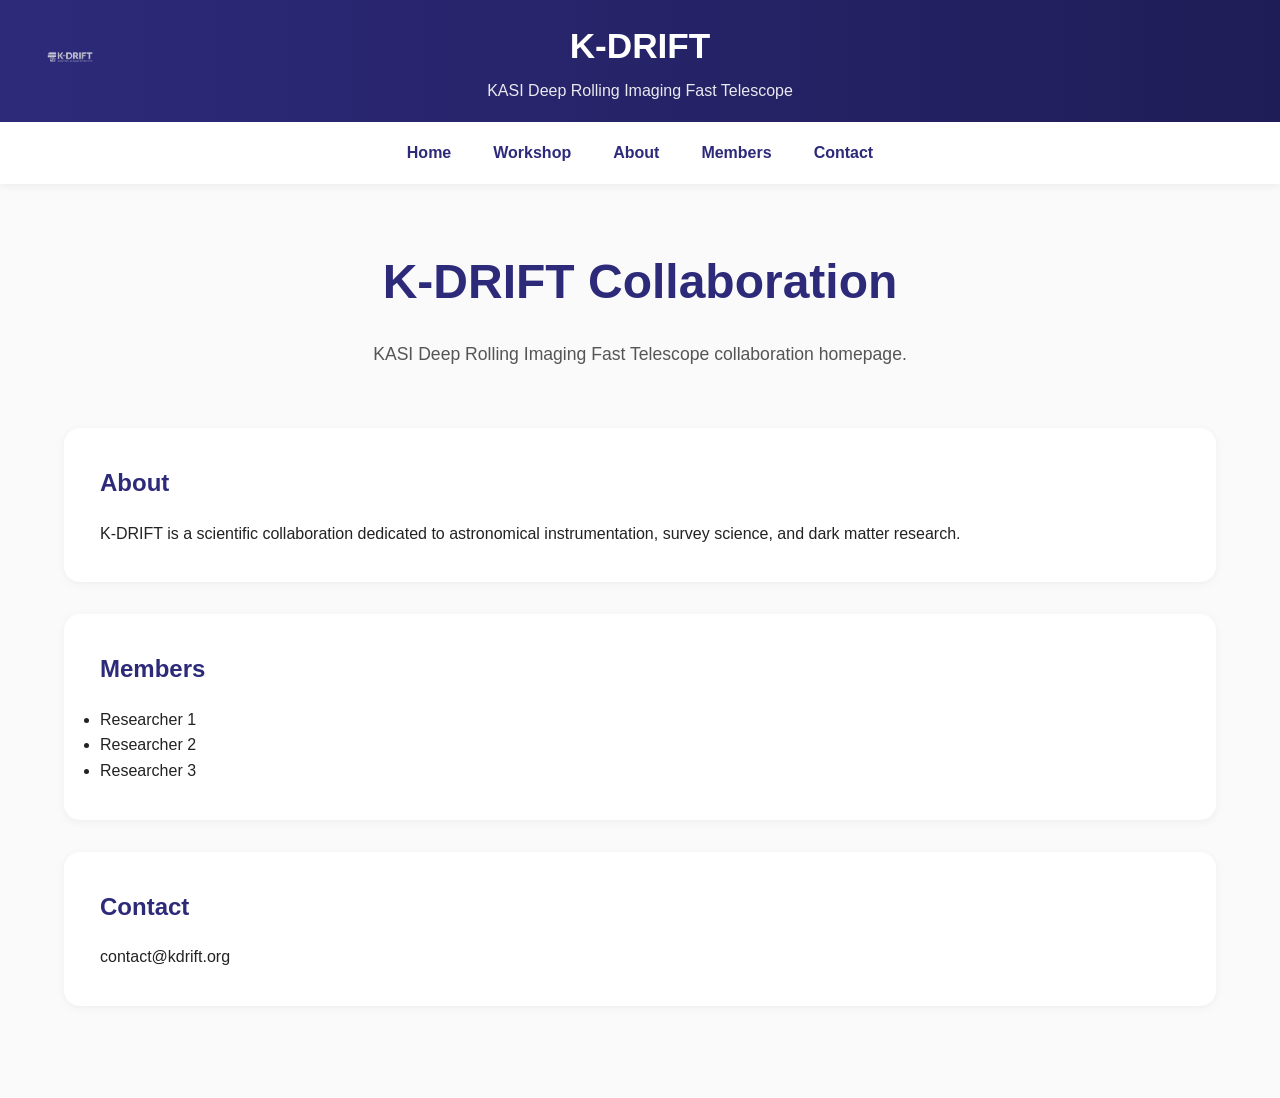
==== index.html @ fba693a2 "Update index.html" ====
<!DOCTYPE html>
<html lang="en">

<head>
  <meta charset="UTF-8">
  <meta name="viewport" content="width=device-width, initial-scale=1.0">
  <title>K-DRIFT</title>

  <link rel="stylesheet" href="style.css">
</head>

<body>

  <!-- HEADER -->
  <header class="top-header">

    <div class="header-left">
      <img src="K-DRIFT(Logotype)_grey.png" alt="K-DRIFT Logo">
    </div>

    <div class="header-center">
      <h1>K-DRIFT</h1>
      <p>KASI Deep Rolling Imaging Fast Telescope</p>
    </div>

  </header>

  <!-- NAVIGATION -->
  <nav>
    <a href="index.html">Home</a>
    <a href="workshop.html">Workshop</a>
    <a href="#about">About</a>
    <a href="#members">Members</a>
    <a href="#contact">Contact</a>
  </nav>

  <!-- MAIN -->
  <main>

    <!-- HERO -->
    <section class="hero">

      <h2>K-DRIFT Collaboration</h2>

      <p>
        KASI Deep Rolling Imaging Fast Telescope collaboration homepage.
      </p>

    </section>

    <!-- ABOUT -->
    <section class="content-card" id="about">

      <h3>About</h3>

      <p>
        K-DRIFT is a scientific collaboration dedicated to astronomical
        instrumentation, survey science, and dark matter research.
      </p>

    </section>

    <!-- MEMBERS -->
    <section class="content-card" id="members">

      <h3>Members</h3>

      <ul>
        <li>Researcher 1</li>
        <li>Researcher 2</li>
        <li>Researcher 3</li>
      </ul>

    </section>

    <!-- CONTACT -->
    <section class="content-card" id="contact">

      <h3>Contact</h3>

      <p>
        contact@kdrift.org
      </p>

    </section>

  </main>

</body>

</html>
---- style.css ----
/* RESET */

* {
  margin: 0;
  padding: 0;
  box-sizing: border-box;
}

/* BODY */

body {
  font-family: Arial, Helvetica, sans-serif;
  background: #fafafa;
  color: #222;
  line-height: 1.6;
}

/* HEADER */

.top-header {
  background: linear-gradient(90deg, #2d2a7a, #1f1d57);

  color: white;

  display: flex;
  align-items: center;
  justify-content: center;

  position: relative;

  padding: 18px 40px;
}

/* LOGO */

.header-left {
  position: absolute;
  left: 40px;
}

.header-left img {
  height: 60px;
  width: auto;
}

/* HEADER TEXT */

.header-center {
  text-align: center;
}

.header-center h1 {
  font-size: 2.2rem;
}

.header-center p {
  margin-top: 4px;
  font-size: 1rem;
  opacity: 0.9;
}

/* NAVIGATION */

nav {
  background: white;

  display: flex;
  justify-content: center;
  align-items: center;

  gap: 42px;

  padding: 18px;

  box-shadow: 0 2px 8px rgba(0,0,0,0.06);
}

nav a {
  text-decoration: none;

  color: #2d2a7a;

  font-weight: 600;

  transition: 0.2s;
}

nav a:hover {
  opacity: 0.7;
}

/* MAIN */

main {
  max-width: 1200px;

  margin: 0 auto;

  padding: 60px 24px;
}

/* HERO */

.hero {
  text-align: center;

  margin-bottom: 60px;
}

.hero h2 {
  font-size: 3rem;

  color: #2d2a7a;

  margin-bottom: 20px;
}

.hero p {
  max-width: 760px;

  margin: 0 auto;

  font-size: 1.1rem;

  color: #555;
}

/* GENERIC CONTENT CARD */

.content-card {
  background: white;

  border-radius: 16px;

  padding: 36px;

  margin-bottom: 32px;

  box-shadow: 0 2px 10px rgba(0,0,0,0.05);
}

.content-card h3 {
  color: #2d2a7a;

  margin-bottom: 18px;

  font-size: 1.5rem;
}

/* COMMITTEE GRID */

.committee-grid {
  display: grid;

  grid-template-columns: 1fr 1fr;

  gap: 32px;

  margin-bottom: 40px;
}

/* COMMITTEE CARD */

.committee-card {
  background: white;

  border: 1px solid #ddd;

  border-radius: 16px;

  padding: 32px;

  box-shadow: 0 2px 10px rgba(0,0,0,0.04);
}

.committee-card h3 {
  color: #2d2a7a;

  margin-bottom: 20px;

  font-size: 1.4rem;
}

.committee-card ul {
  padding-left: 20px;
}

.committee-card li {
  margin-bottom: 10px;
}

/* LINK GRID */

.link-grid {
  display: grid;

  grid-template-columns: 1fr 1fr;

  gap: 24px;

  margin-bottom: 40px;
}

/* LINK CARD */

.info-link {
  background: white;

  border: 2px solid #2d2a7a;

  border-radius: 16px;

  padding: 28px 32px;

  text-decoration: none;

  color: inherit;

  display: flex;
  justify-content: space-between;
  align-items: center;

  transition: 0.2s;
}

.info-link:hover {
  transform: translateY(-3px);

  box-shadow: 0 8px 20px rgba(0,0,0,0.08);
}

.info-link h3 {
  color: #2d2a7a;

  margin-bottom: 8px;

  font-size: 1.4rem;
}

.info-link span {
  font-size: 3rem;

  color: #2d2a7a;
}

/* VENUE */

.venue-section {
  background: white;

  border-radius: 18px;

  padding: 36px;

  display: grid;

  grid-template-columns: 1fr 1.5fr;

  gap: 32px;

  box-shadow: 0 2px 10px rgba(0,0,0,0.05);
}

.venue-info h3 {
  color: #2d2a7a;

  margin-bottom: 20px;

  font-size: 1.5rem;
}

.venue-info p {
  margin-bottom: 18px;
}

/* MAP */

.venue-map iframe {
  border-radius: 12px;
}

/* RESPONSIVE */

@media (max-width: 900px) {

  .committee-grid,
  .link-grid,
  .venue-section {
    grid-template-columns: 1fr;
  }

  nav {
    gap: 20px;
    flex-wrap: wrap;
  }

  .hero h2 {
    font-size: 2.2rem;
  }

  .header-left {
    left: 20px;
  }

  .header-left img {
    height: 45px;
  }

}
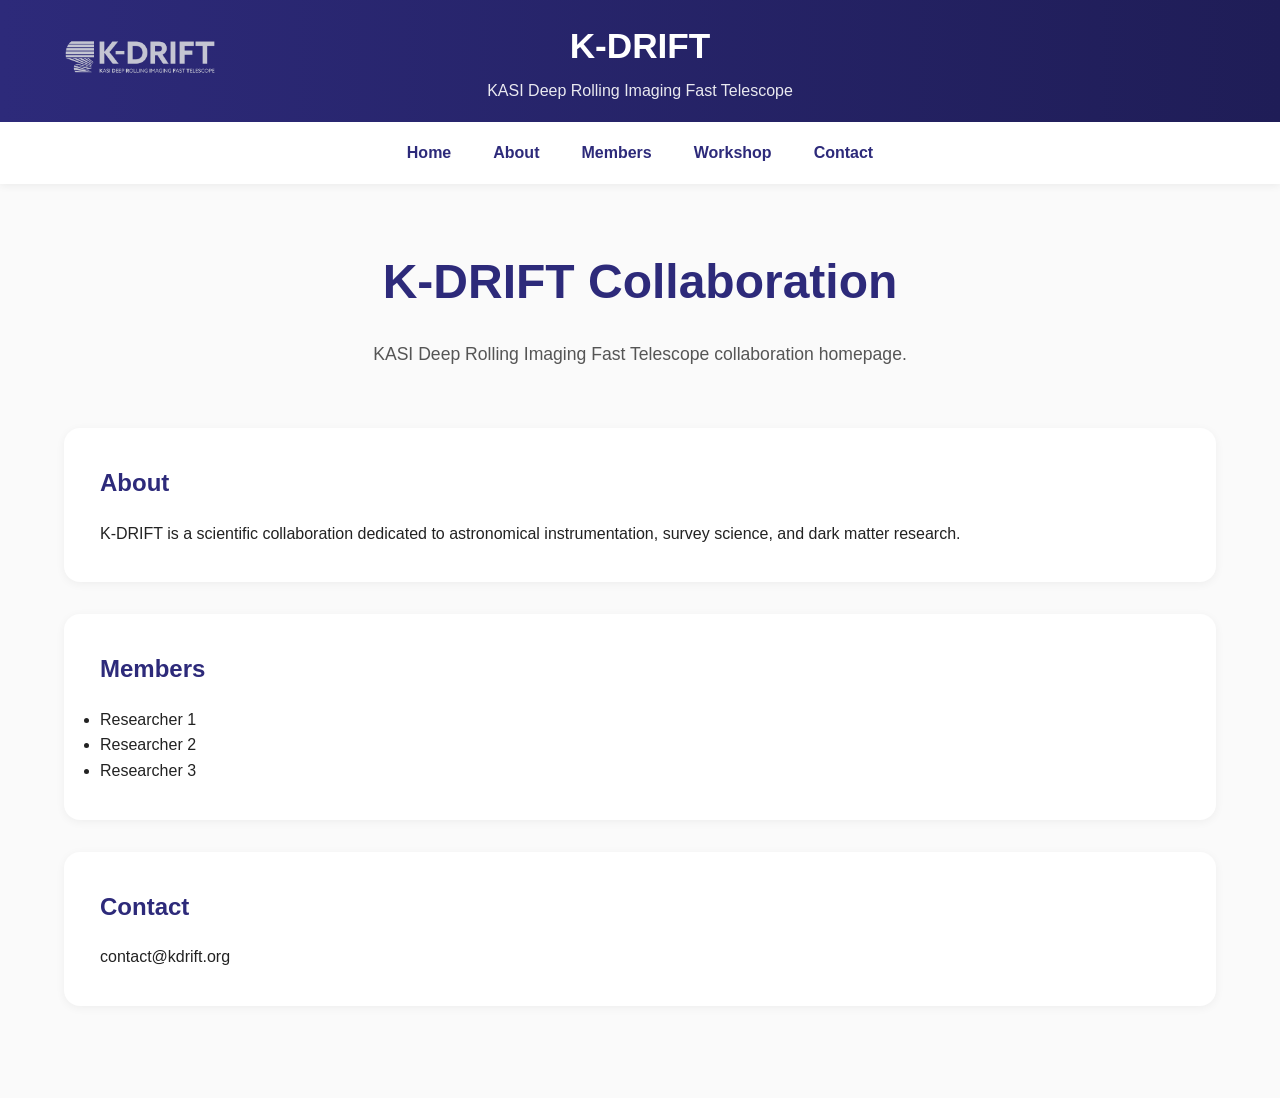
==== commit 67fd9a91: "Update index.html" ====
--- a/index.html
+++ b/index.html
@@ -27,10 +27,10 @@
 
   <!-- NAVIGATION -->
   <nav>
-    <a href="index.html">Home</a>
-    <a href="workshop.html">Workshop</a>
+    <a href="index.html">Home</a> 
     <a href="#about">About</a>
     <a href="#members">Members</a>
+    <a href="workshop.html">Workshop</a>
     <a href="#contact">Contact</a>
   </nav>
 
--- a/style.css
+++ b/style.css
@@ -39,7 +39,7 @@
 }
 
 .header-left img {
-  height: 60px;
+  height: 200px;
   width: auto;
 }
 
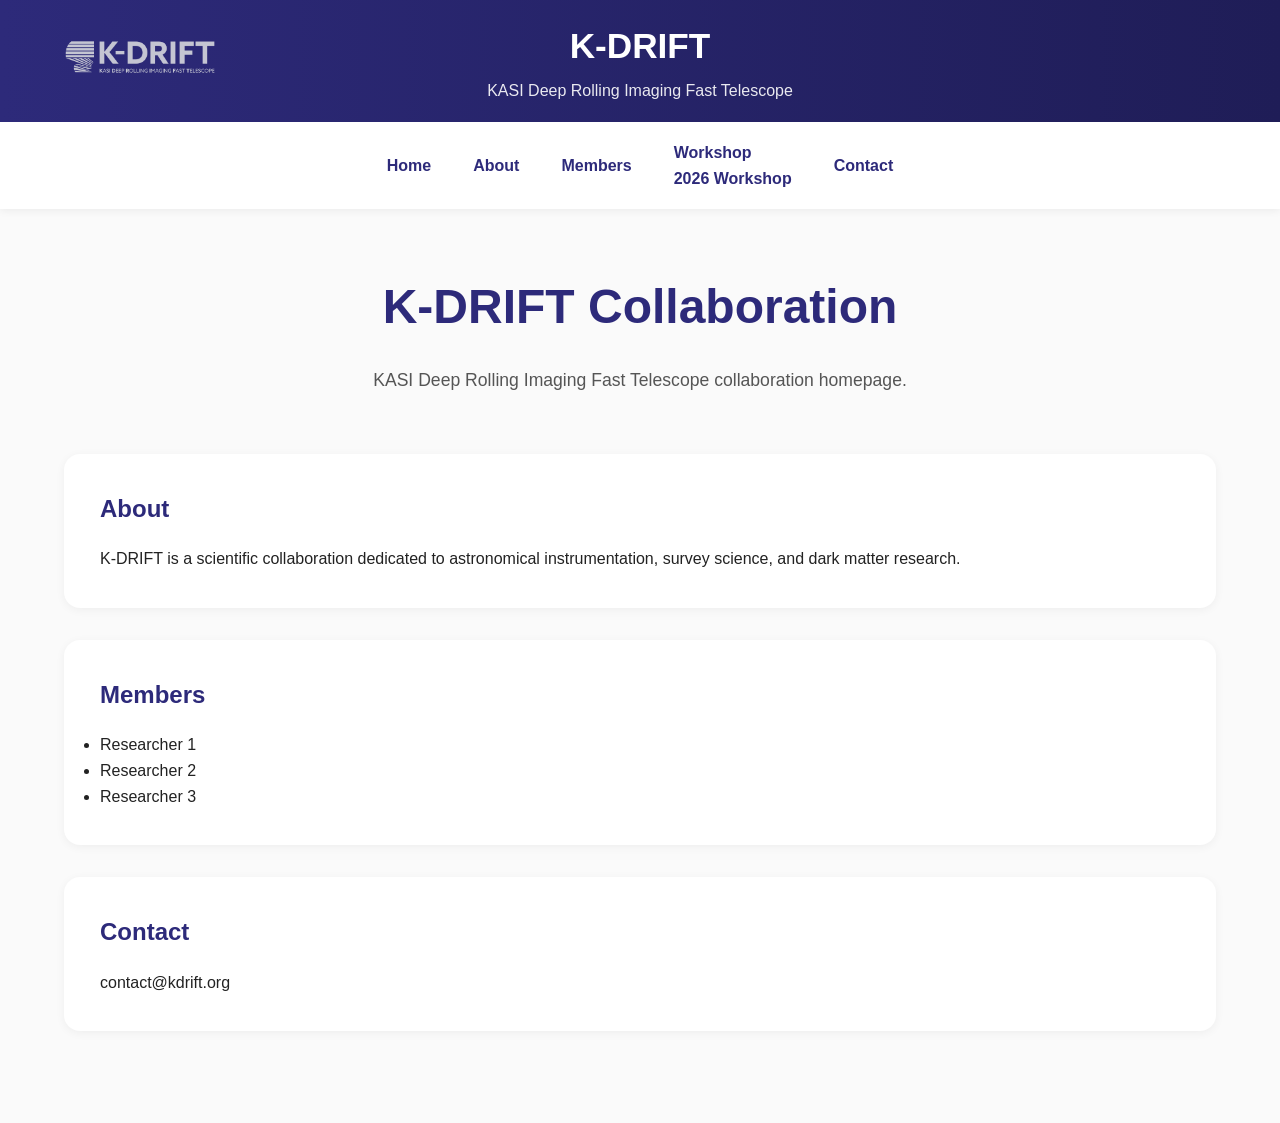
==== commit 4f3e0a20: "Update index.html" ====
--- a/index.html
+++ b/index.html
@@ -15,7 +15,7 @@
   <header class="top-header">
 
     <div class="header-left">
-      <img src="K-DRIFT(Logotype)_grey.png" alt="K-DRIFT Logo">
+      <img src="K-DRIFT(Logotype)_grey.png" alt="K-DRIFT Logo" style="height: 200px; width: auto;">
     </div>
 
     <div class="header-center">
@@ -30,9 +30,20 @@
     <a href="index.html">Home</a> 
     <a href="#about">About</a>
     <a href="#members">Members</a>
-    <a href="workshop.html">Workshop</a>
+    
+      <!-- WORKSHOP DROPDOWN -->
+  <div class="dropdown">
+
+    <a href="#" class="dropbtn">Workshop</a>
+
+    <div class="dropdown-content">
+      <a href="workshop.html">2026 Workshop</a>
+    </div>
+
+  </div>
     <a href="#contact">Contact</a>
   </nav>
+
 
   <!-- MAIN -->
   <main>
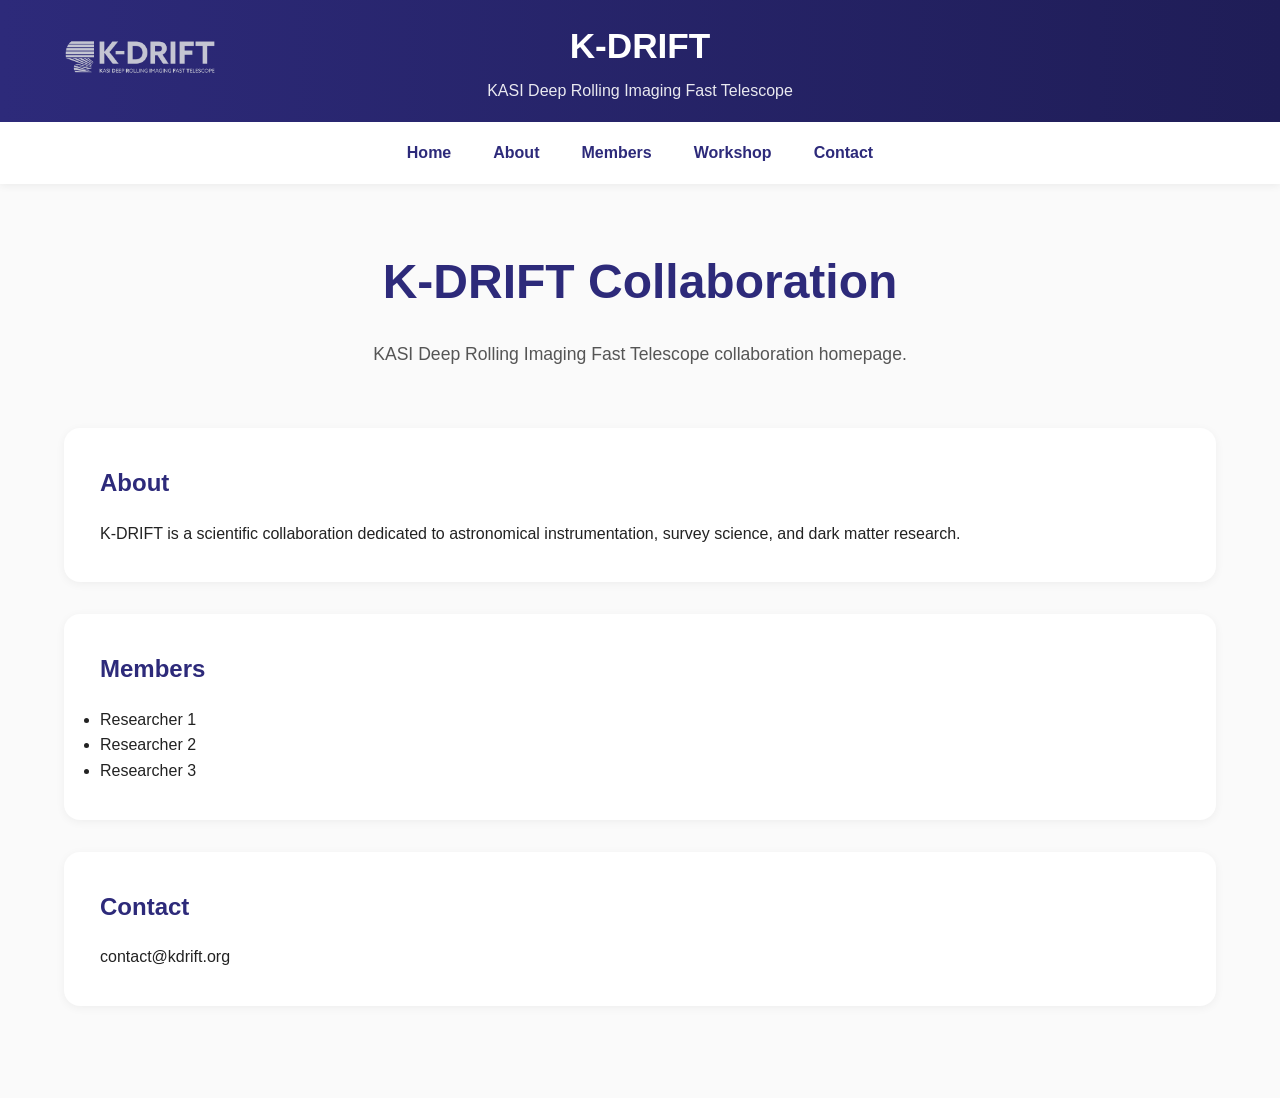
==== commit fc346532: "Update index.html" ====
--- a/index.html
+++ b/index.html
@@ -26,23 +26,21 @@
   </header>
 
   <!-- NAVIGATION -->
-  <nav>
-    <a href="index.html">Home</a> 
-    <a href="#about">About</a>
-    <a href="#members">Members</a>
-    
-      <!-- WORKSHOP DROPDOWN -->
+  <nav class="main-nav">
+  <a href="index.html">Home</a>
+  <a href="index.html#about">About</a>
+  <a href="index.html#members">Members</a>
+
   <div class="dropdown">
-
-    <a href="#" class="dropbtn">Workshop</a>
+    <a href="workshop.html" class="dropbtn">Workshop</a>
 
     <div class="dropdown-content">
-      <a href="workshop.html">2026 Workshop</a>
+      <a href="workshop.html">2026</a>
     </div>
+  </div>
 
-  </div>
-    <a href="#contact">Contact</a>
-  </nav>
+  <a href="index.html#contact">Contact</a>
+</nav>
 
 
   <!-- MAIN -->
--- a/style.css
+++ b/style.css
@@ -307,3 +307,65 @@
   }
 
 }
+/* DROPDOWN */
+
+.dropdown {
+  position: relative;
+  display: inline-block;
+}
+
+.dropbtn {
+  color: #2d2a7a;
+  text-decoration: none;
+  font-weight: 600;
+}
+
+/* dropdown box */
+
+.dropdown-content {
+  display: none;
+
+  position: absolute;
+
+  top: 100%;
+  left: 50%;
+  transform: translateX(-50%);
+
+  min-width: 180px;
+
+  background: white;
+
+  border-radius: 10px;
+
+  box-shadow: 0 8px 20px rgba(0,0,0,0.12);
+
+  overflow: hidden;
+
+  z-index: 999;
+}
+
+/* dropdown links */
+
+.dropdown-content a {
+  display: block;
+
+  padding: 12px 18px;
+
+  color: #2d2a7a;
+
+  text-decoration: none;
+
+  text-align: center;
+
+  transition: 0.2s;
+}
+
+.dropdown-content a:hover {
+  background: #f4f4fa;
+}
+
+/* hover */
+
+.dropdown:hover .dropdown-content {
+  display: block;
+}
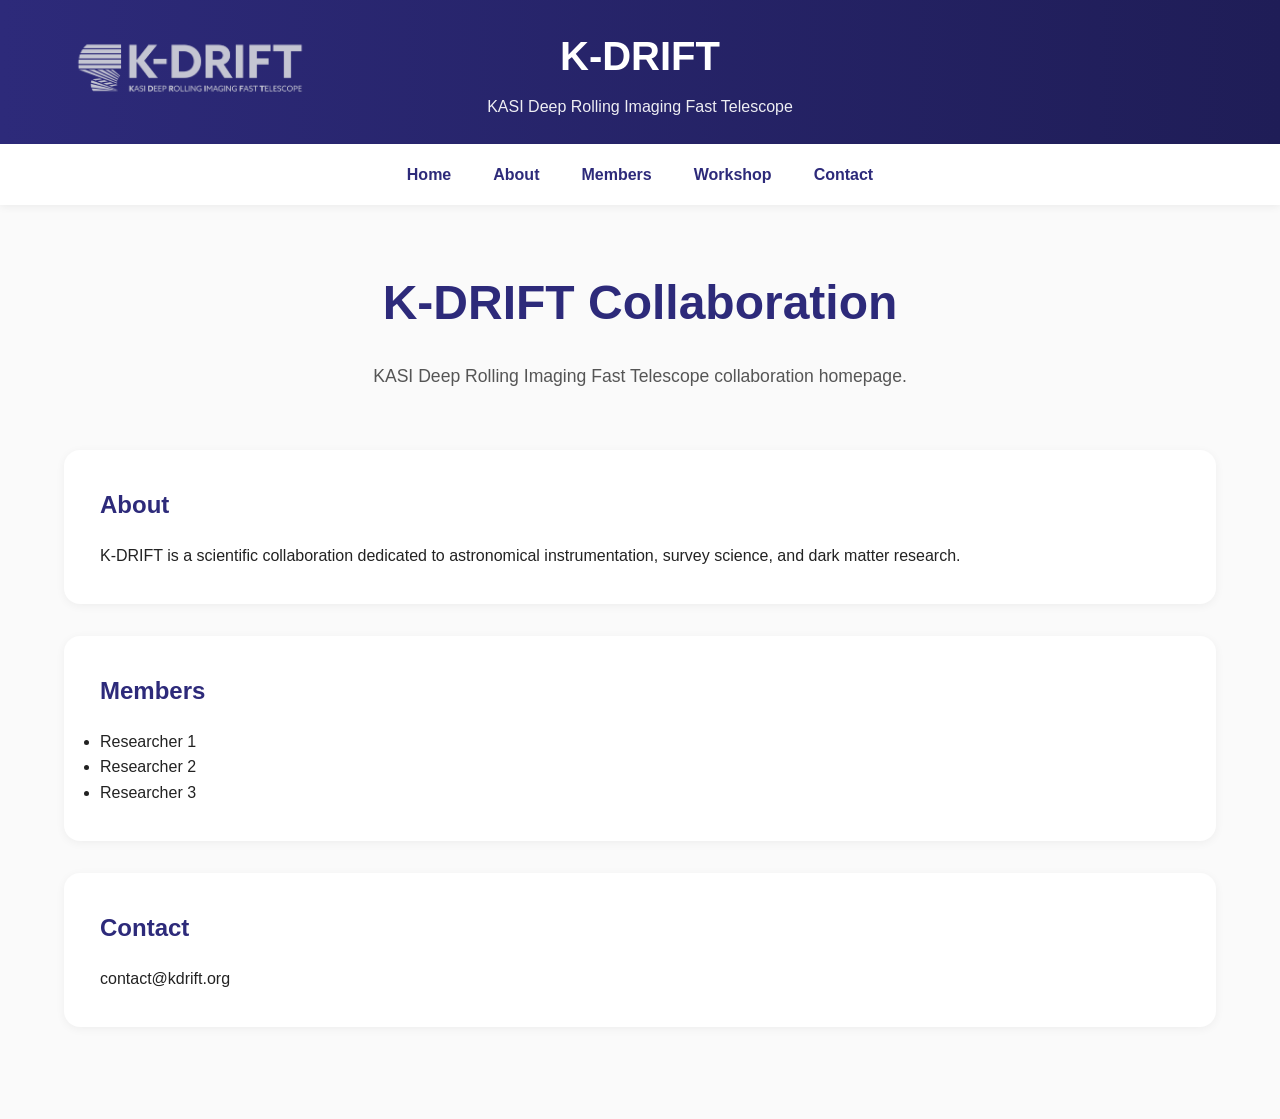
==== commit 31599b15: "Update index.html" ====
--- a/index.html
+++ b/index.html
@@ -15,7 +15,7 @@
   <header class="top-header">
 
     <div class="header-left">
-      <img src="K-DRIFT(Logotype)_grey.png" alt="K-DRIFT Logo" style="height: 200px; width: auto;">
+      <img src="K-DRIFT(Logotype)_grey.png" alt="K-DRIFT Logo" style="height: 300px; width: auto;">
     </div>
 
     <div class="header-center">
--- a/style.css
+++ b/style.css
@@ -1,4 +1,6 @@
-/* RESET */
+/* ========================================
+   RESET
+======================================== */
 
 * {
   margin: 0;
@@ -6,7 +8,9 @@
   box-sizing: border-box;
 }
 
-/* BODY */
+/* ========================================
+   BODY
+======================================== */
 
 body {
   font-family: Arial, Helvetica, sans-serif;
@@ -15,7 +19,9 @@
   line-height: 1.6;
 }
 
-/* HEADER */
+/* ========================================
+   HEADER
+======================================== */
 
 .top-header {
   background: linear-gradient(90deg, #2d2a7a, #1f1d57);
@@ -28,7 +34,7 @@
 
   position: relative;
 
-  padding: 18px 40px;
+  padding: 24px 40px;
 }
 
 /* LOGO */
@@ -39,7 +45,7 @@
 }
 
 .header-left img {
-  height: 200px;
+  height: 110px;
   width: auto;
 }
 
@@ -50,18 +56,21 @@
 }
 
 .header-center h1 {
-  font-size: 2.2rem;
+  font-size: 2.5rem;
+  margin: 0;
 }
 
 .header-center p {
-  margin-top: 4px;
+  margin-top: 6px;
   font-size: 1rem;
-  opacity: 0.9;
-}
-
-/* NAVIGATION */
-
-nav {
+  opacity: 0.92;
+}
+
+/* ========================================
+   NAVIGATION
+======================================== */
+
+.main-nav {
   background: white;
 
   display: flex;
@@ -73,23 +82,94 @@
   padding: 18px;
 
   box-shadow: 0 2px 8px rgba(0,0,0,0.06);
-}
-
-nav a {
+
+  position: relative;
+  z-index: 100;
+}
+
+/* MAIN NAV LINKS */
+
+.main-nav > a,
+.dropbtn {
+  color: #2d2a7a;
+
+  font-weight: 600;
+
   text-decoration: none;
 
-  color: #2d2a7a;
-
-  font-weight: 600;
-
   transition: 0.2s;
-}
-
-nav a:hover {
+
+  cursor: pointer;
+}
+
+.main-nav > a:hover,
+.dropbtn:hover {
   opacity: 0.7;
 }
 
-/* MAIN */
+/* ========================================
+   DROPDOWN
+======================================== */
+
+.dropdown {
+  position: relative;
+  display: inline-block;
+}
+
+/* DROPDOWN BOX */
+
+.dropdown-content {
+  display: none;
+
+  position: absolute;
+
+  top: 100%;
+  left: 50%;
+
+  transform: translateX(-50%);
+
+  min-width: 160px;
+
+  background: white;
+
+  border-radius: 10px;
+
+  box-shadow: 0 8px 20px rgba(0,0,0,0.12);
+
+  overflow: hidden;
+
+  z-index: 999;
+}
+
+/* DROPDOWN LINKS */
+
+.dropdown-content a {
+  display: block;
+
+  padding: 12px 18px;
+
+  text-align: center;
+
+  text-decoration: none;
+
+  color: #2d2a7a;
+
+  transition: 0.2s;
+}
+
+.dropdown-content a:hover {
+  background: #f4f4fa;
+}
+
+/* SHOW ON HOVER */
+
+.dropdown:hover .dropdown-content {
+  display: block;
+}
+
+/* ========================================
+   MAIN
+======================================== */
 
 main {
   max-width: 1200px;
@@ -99,7 +179,9 @@
   padding: 60px 24px;
 }
 
-/* HERO */
+/* ========================================
+   HERO
+======================================== */
 
 .hero {
   text-align: center;
@@ -125,7 +207,9 @@
   color: #555;
 }
 
-/* GENERIC CONTENT CARD */
+/* ========================================
+   CONTENT CARD
+======================================== */
 
 .content-card {
   background: white;
@@ -147,7 +231,9 @@
   font-size: 1.5rem;
 }
 
-/* COMMITTEE GRID */
+/* ========================================
+   COMMITTEE GRID
+======================================== */
 
 .committee-grid {
   display: grid;
@@ -159,7 +245,9 @@
   margin-bottom: 40px;
 }
 
-/* COMMITTEE CARD */
+/* ========================================
+   COMMITTEE CARD
+======================================== */
 
 .committee-card {
   background: white;
@@ -189,7 +277,9 @@
   margin-bottom: 10px;
 }
 
-/* LINK GRID */
+/* ========================================
+   LINK GRID
+======================================== */
 
 .link-grid {
   display: grid;
@@ -201,7 +291,9 @@
   margin-bottom: 40px;
 }
 
-/* LINK CARD */
+/* ========================================
+   LINK CARD
+======================================== */
 
 .info-link {
   background: white;
@@ -243,7 +335,9 @@
   color: #2d2a7a;
 }
 
-/* VENUE */
+/* ========================================
+   VENUE
+======================================== */
 
 .venue-section {
   background: white;
@@ -279,7 +373,9 @@
   border-radius: 12px;
 }
 
-/* RESPONSIVE */
+/* ========================================
+   RESPONSIVE
+======================================== */
 
 @media (max-width: 900px) {
 
@@ -289,7 +385,7 @@
     grid-template-columns: 1fr;
   }
 
-  nav {
+  .main-nav {
     gap: 20px;
     flex-wrap: wrap;
   }
@@ -303,69 +399,11 @@
   }
 
   .header-left img {
-    height: 45px;
-  }
-
-}
-/* DROPDOWN */
-
-.dropdown {
-  position: relative;
-  display: inline-block;
-}
-
-.dropbtn {
-  color: #2d2a7a;
-  text-decoration: none;
-  font-weight: 600;
-}
-
-/* dropdown box */
-
-.dropdown-content {
-  display: none;
-
-  position: absolute;
-
-  top: 100%;
-  left: 50%;
-  transform: translateX(-50%);
-
-  min-width: 180px;
-
-  background: white;
-
-  border-radius: 10px;
-
-  box-shadow: 0 8px 20px rgba(0,0,0,0.12);
-
-  overflow: hidden;
-
-  z-index: 999;
-}
-
-/* dropdown links */
-
-.dropdown-content a {
-  display: block;
-
-  padding: 12px 18px;
-
-  color: #2d2a7a;
-
-  text-decoration: none;
-
-  text-align: center;
-
-  transition: 0.2s;
-}
-
-.dropdown-content a:hover {
-  background: #f4f4fa;
-}
-
-/* hover */
-
-.dropdown:hover .dropdown-content {
-  display: block;
-}
+    height: 70px;
+  }
+
+  .top-header {
+    padding: 20px;
+  }
+
+}
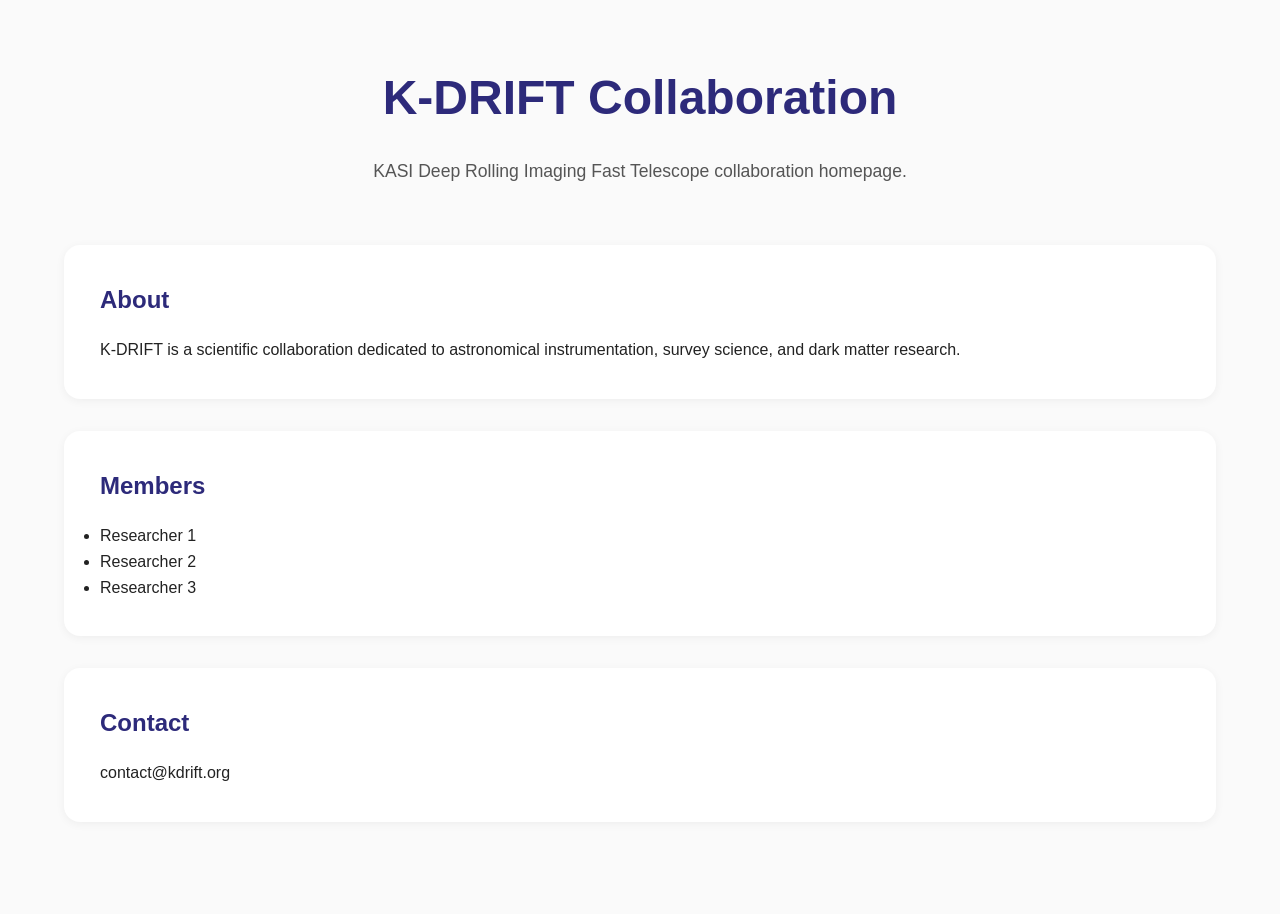
==== commit 24cc32ab: "Update index.html" ====
--- a/index.html
+++ b/index.html
@@ -1,100 +1,48 @@
 <!DOCTYPE html>
 <html lang="en">
-
 <head>
   <meta charset="UTF-8">
   <meta name="viewport" content="width=device-width, initial-scale=1.0">
   <title>K-DRIFT</title>
-
   <link rel="stylesheet" href="style.css">
 </head>
 
 <body>
 
-  <!-- HEADER -->
-  <header class="top-header">
+  <div id="header-placeholder"></div>
 
-    <div class="header-left">
-      <img src="K-DRIFT(Logotype)_grey.png" alt="K-DRIFT Logo" style="height: 300px; width: auto;">
-    </div>
-
-    <div class="header-center">
-      <h1>K-DRIFT</h1>
-      <p>KASI Deep Rolling Imaging Fast Telescope</p>
-    </div>
-
-  </header>
-
-  <!-- NAVIGATION -->
-  <nav class="main-nav">
-  <a href="index.html">Home</a>
-  <a href="index.html#about">About</a>
-  <a href="index.html#members">Members</a>
-
-  <div class="dropdown">
-    <a href="workshop.html" class="dropbtn">Workshop</a>
-
-    <div class="dropdown-content">
-      <a href="workshop.html">2026</a>
-    </div>
-  </div>
-
-  <a href="index.html#contact">Contact</a>
-</nav>
-
-
-  <!-- MAIN -->
   <main>
-
-    <!-- HERO -->
     <section class="hero">
-
       <h2>K-DRIFT Collaboration</h2>
-
       <p>
         KASI Deep Rolling Imaging Fast Telescope collaboration homepage.
       </p>
-
     </section>
 
-    <!-- ABOUT -->
     <section class="content-card" id="about">
-
       <h3>About</h3>
-
       <p>
         K-DRIFT is a scientific collaboration dedicated to astronomical
         instrumentation, survey science, and dark matter research.
       </p>
-
     </section>
 
-    <!-- MEMBERS -->
     <section class="content-card" id="members">
-
       <h3>Members</h3>
-
       <ul>
         <li>Researcher 1</li>
         <li>Researcher 2</li>
         <li>Researcher 3</li>
       </ul>
-
     </section>
 
-    <!-- CONTACT -->
     <section class="content-card" id="contact">
-
       <h3>Contact</h3>
-
-      <p>
-        contact@kdrift.org
-      </p>
-
+      <p>contact@kdrift.org</p>
     </section>
-
   </main>
 
+  <script src="loadHeader.js"></script>
+
 </body>
-
 </html>
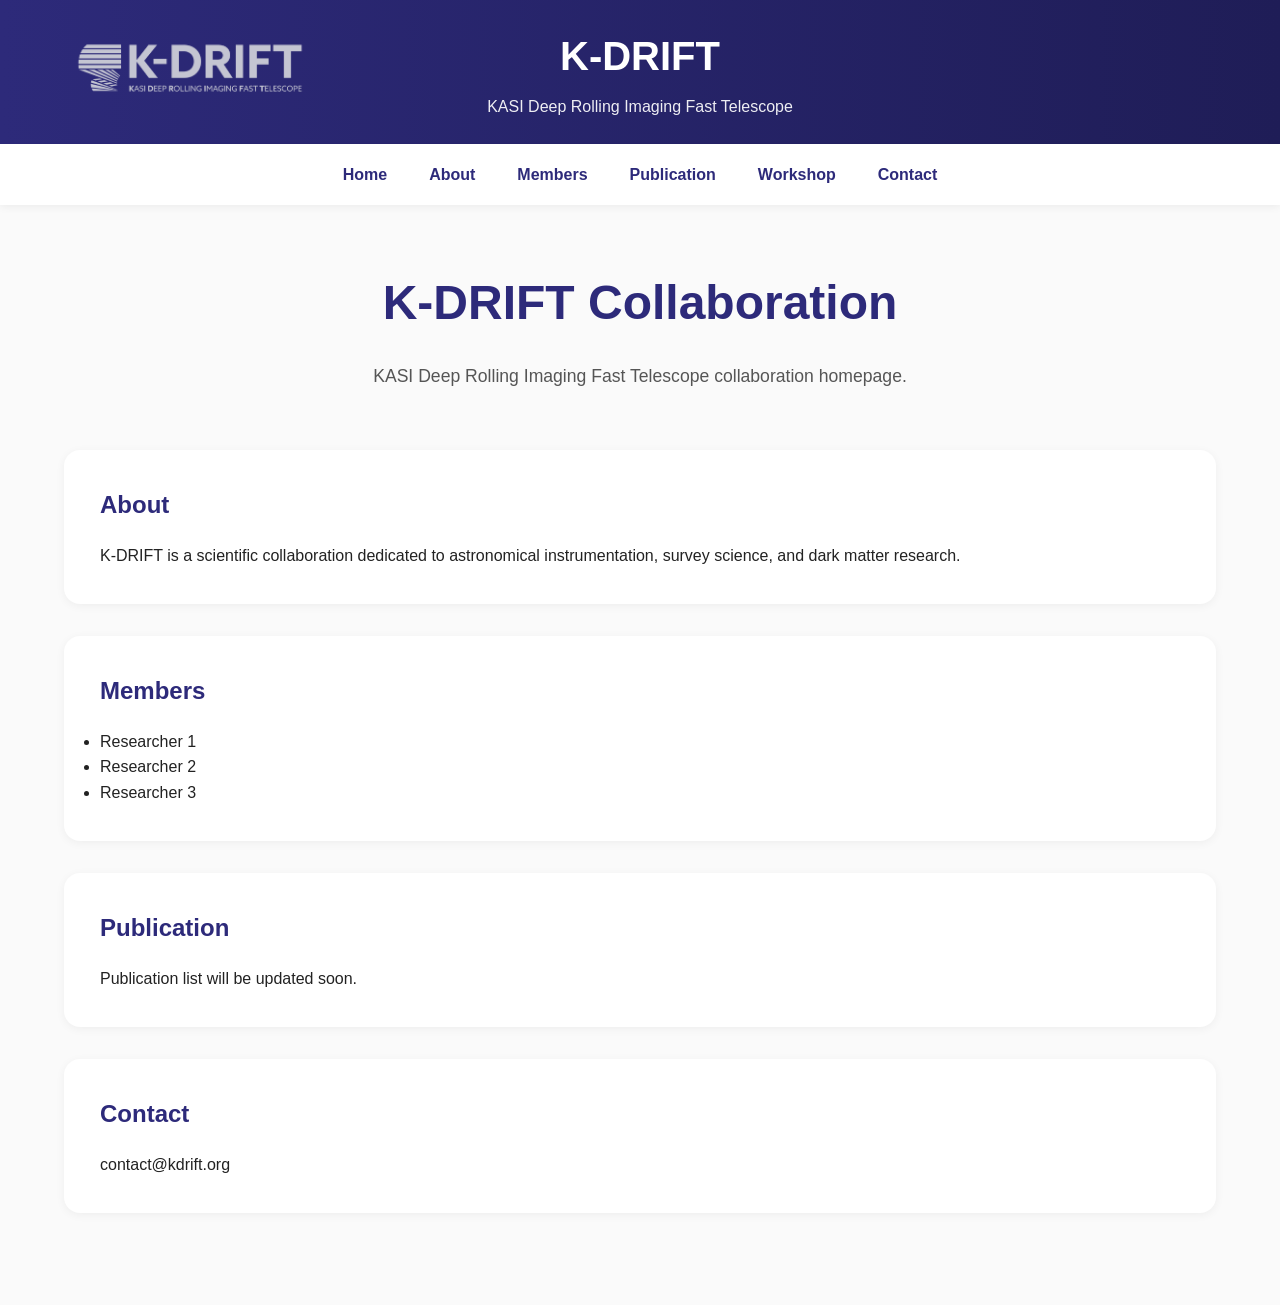
==== commit 24a4fdce: "Update index.html" ====
--- a/index.html
+++ b/index.html
@@ -36,6 +36,13 @@
       </ul>
     </section>
 
+    <section class="content-card" id="Publication">
+      <h3>Publication</h3>
+      <p>
+        Publication list will be updated soon.
+      </p>
+    </section>
+
     <section class="content-card" id="contact">
       <h3>Contact</h3>
       <p>contact@kdrift.org</p>
--- a/style.css
+++ b/style.css
@@ -45,7 +45,7 @@
 }
 
 .header-left img {
-  height: 110px;
+  height: 300px;
   width: auto;
 }
 
